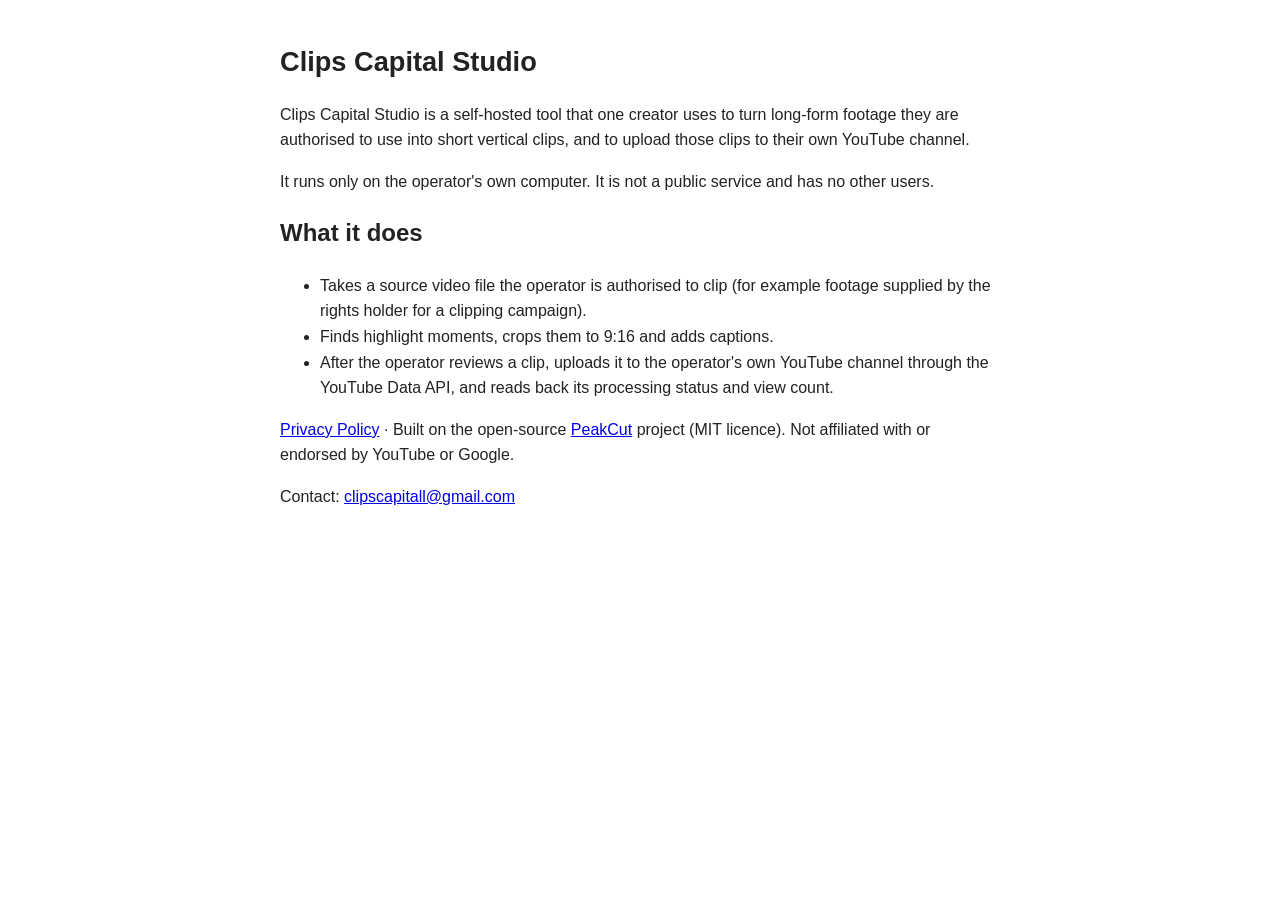
==== index.html @ bdbb4991 "Add homepage and privacy policy for Clips Capital Studio" ====
<!doctype html>
<html lang="en"><head><meta charset="utf-8"><meta name="viewport" content="width=device-width,initial-scale=1">
<title>Clips Capital Studio</title>
<style>body{font:16px/1.6 -apple-system,Segoe UI,Roboto,sans-serif;max-width:720px;margin:40px auto;padding:0 20px;color:#222}h1{font-size:1.7em}</style></head>
<body>
<h1>Clips Capital Studio</h1>
<p>Clips Capital Studio is a self-hosted tool that one creator uses to turn long-form footage they are authorised to use into short vertical clips, and to upload those clips to their own YouTube channel.</p>
<p>It runs only on the operator's own computer. It is not a public service and has no other users.</p>
<h2>What it does</h2>
<ul>
<li>Takes a source video file the operator is authorised to clip (for example footage supplied by the rights holder for a clipping campaign).</li>
<li>Finds highlight moments, crops them to 9:16 and adds captions.</li>
<li>After the operator reviews a clip, uploads it to the operator's own YouTube channel through the YouTube Data API, and reads back its processing status and view count.</li>
</ul>
<p><a href="privacy.html">Privacy Policy</a> · Built on the open-source <a href="https://github.com/haziqahmedqasmi/peakcut">PeakCut</a> project (MIT licence). Not affiliated with or endorsed by YouTube or Google.</p>
<p>Contact: <a href="mailto:clipscapitall@gmail.com">clipscapitall@gmail.com</a></p>
</body></html>
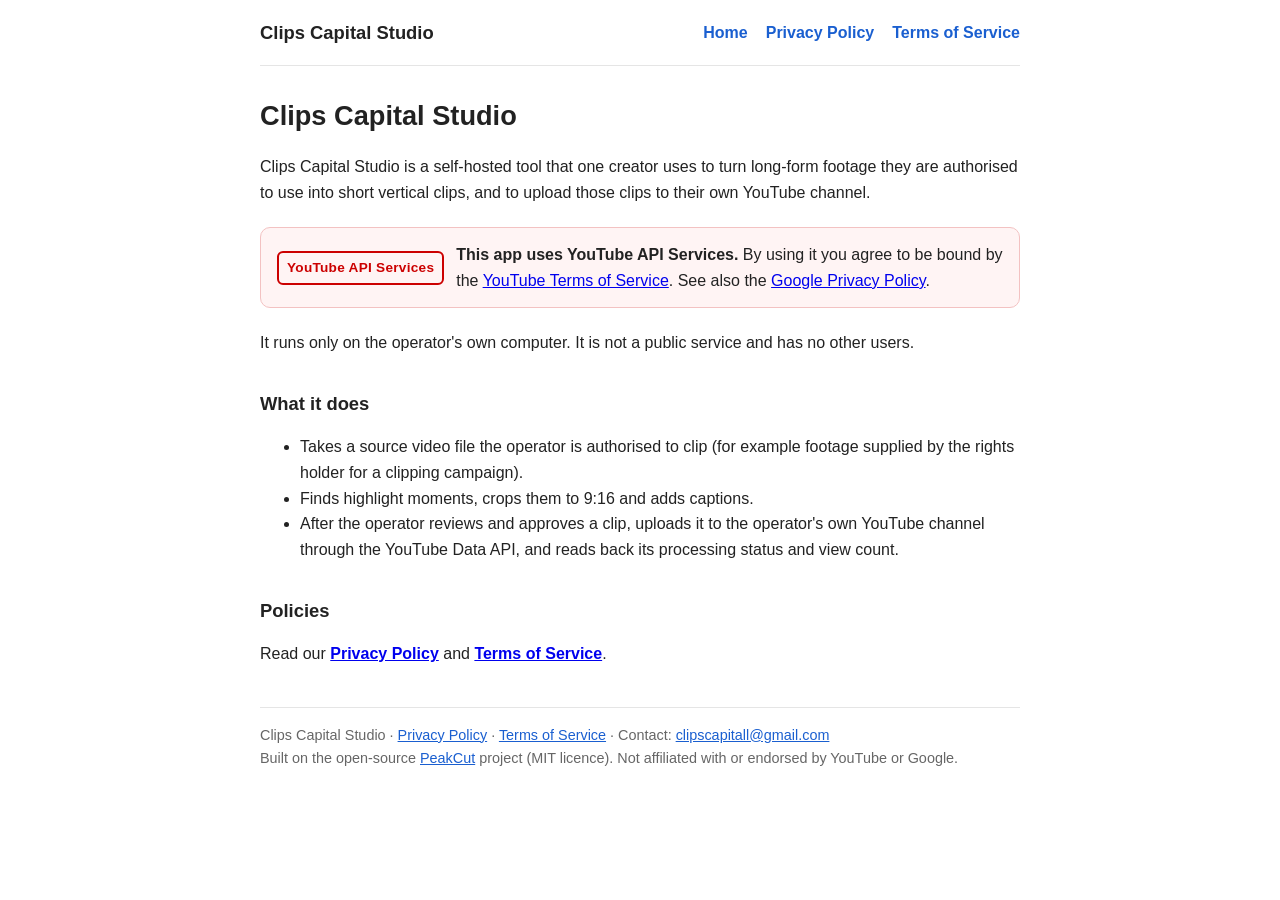
==== commit ae065a7f: "Add Terms of Service, YouTube API Services notice and policy links on every page" ====
--- a/index.html
+++ b/index.html
@@ -1,17 +1,19 @@
 <!doctype html>
 <html lang="en"><head><meta charset="utf-8"><meta name="viewport" content="width=device-width,initial-scale=1">
-<title>Clips Capital Studio</title>
-<style>body{font:16px/1.6 -apple-system,Segoe UI,Roboto,sans-serif;max-width:720px;margin:40px auto;padding:0 20px;color:#222}h1{font-size:1.7em}</style></head>
+<title>Clips Capital Studio</title><link rel="stylesheet" href="style.css"></head>
 <body>
+<header><a class="brand" href="./">Clips Capital Studio</a><nav><a href="./">Home</a><a href="privacy.html">Privacy Policy</a><a href="terms.html">Terms of Service</a></nav></header>
 <h1>Clips Capital Studio</h1>
 <p>Clips Capital Studio is a self-hosted tool that one creator uses to turn long-form footage they are authorised to use into short vertical clips, and to upload those clips to their own YouTube channel.</p>
+<div class="yt"><span class="ytlabel">YouTube API Services</span><div><b>This app uses YouTube API Services.</b> By using it you agree to be bound by the <a href="https://www.youtube.com/t/terms">YouTube Terms of Service</a>. See also the <a href="https://policies.google.com/privacy">Google Privacy Policy</a>.</div></div>
 <p>It runs only on the operator's own computer. It is not a public service and has no other users.</p>
 <h2>What it does</h2>
 <ul>
 <li>Takes a source video file the operator is authorised to clip (for example footage supplied by the rights holder for a clipping campaign).</li>
 <li>Finds highlight moments, crops them to 9:16 and adds captions.</li>
-<li>After the operator reviews a clip, uploads it to the operator's own YouTube channel through the YouTube Data API, and reads back its processing status and view count.</li>
+<li>After the operator reviews and approves a clip, uploads it to the operator's own YouTube channel through the YouTube Data API, and reads back its processing status and view count.</li>
 </ul>
-<p><a href="privacy.html">Privacy Policy</a> · Built on the open-source <a href="https://github.com/haziqahmedqasmi/peakcut">PeakCut</a> project (MIT licence). Not affiliated with or endorsed by YouTube or Google.</p>
-<p>Contact: <a href="mailto:clipscapitall@gmail.com">clipscapitall@gmail.com</a></p>
+<h2>Policies</h2>
+<p>Read our <a href="privacy.html"><b>Privacy Policy</b></a> and <a href="terms.html"><b>Terms of Service</b></a>.</p>
+<footer>Clips Capital Studio · <a href="privacy.html">Privacy Policy</a> · <a href="terms.html">Terms of Service</a> · Contact: <a href="mailto:clipscapitall@gmail.com">clipscapitall@gmail.com</a><br>Built on the open-source <a href="https://github.com/haziqahmedqasmi/peakcut">PeakCut</a> project (MIT licence). Not affiliated with or endorsed by YouTube or Google.</footer>
 </body></html>
--- a/style.css
+++ b/style.css
@@ -0,0 +1,10 @@
+body{font:16px/1.6 -apple-system,Segoe UI,Roboto,sans-serif;max-width:760px;margin:0 auto;padding:0 20px 60px;color:#222}
+header{display:flex;justify-content:space-between;align-items:center;padding:18px 0;border-bottom:1px solid #e5e5e5;margin-bottom:28px;flex-wrap:wrap;gap:10px}
+header .brand{font-weight:700;font-size:1.15em;color:#222;text-decoration:none}
+header nav a{margin-left:18px;color:#1a5fd0;text-decoration:none;font-weight:600}
+.yt{display:flex;align-items:center;gap:12px;background:#fff4f4;border:1px solid #f3c2c2;border-radius:10px;padding:14px 16px;margin:22px 0}
+.ytlabel{flex:none;font-weight:800;color:#c00;border:2px solid #c00;border-radius:6px;padding:4px 8px;font-size:.85em;letter-spacing:.02em}
+h1{font-size:1.7em;margin:.2em 0 .4em}h2{font-size:1.15em;margin-top:1.8em}
+code{background:#f2f2f2;padding:1px 4px;border-radius:3px}
+footer{margin-top:40px;padding-top:16px;border-top:1px solid #e5e5e5;font-size:.9em;color:#666}
+footer a{color:#1a5fd0}
